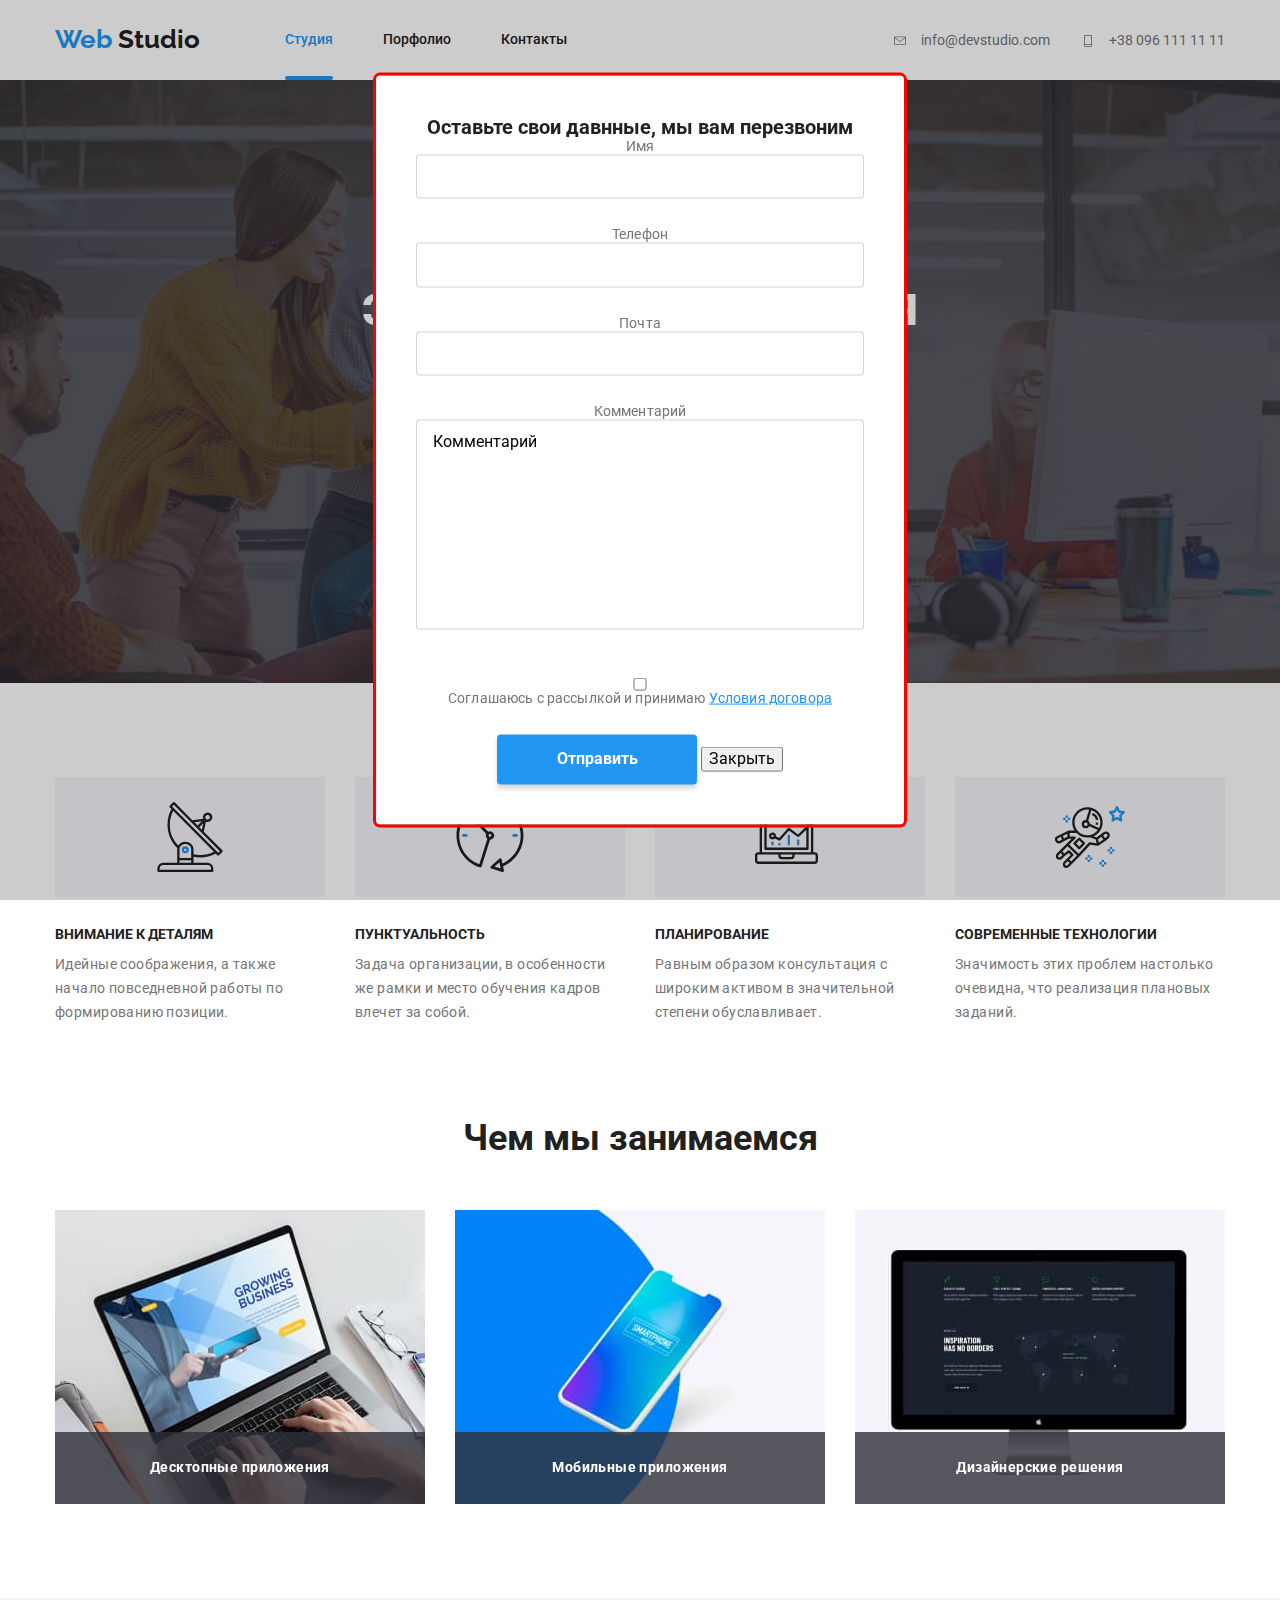
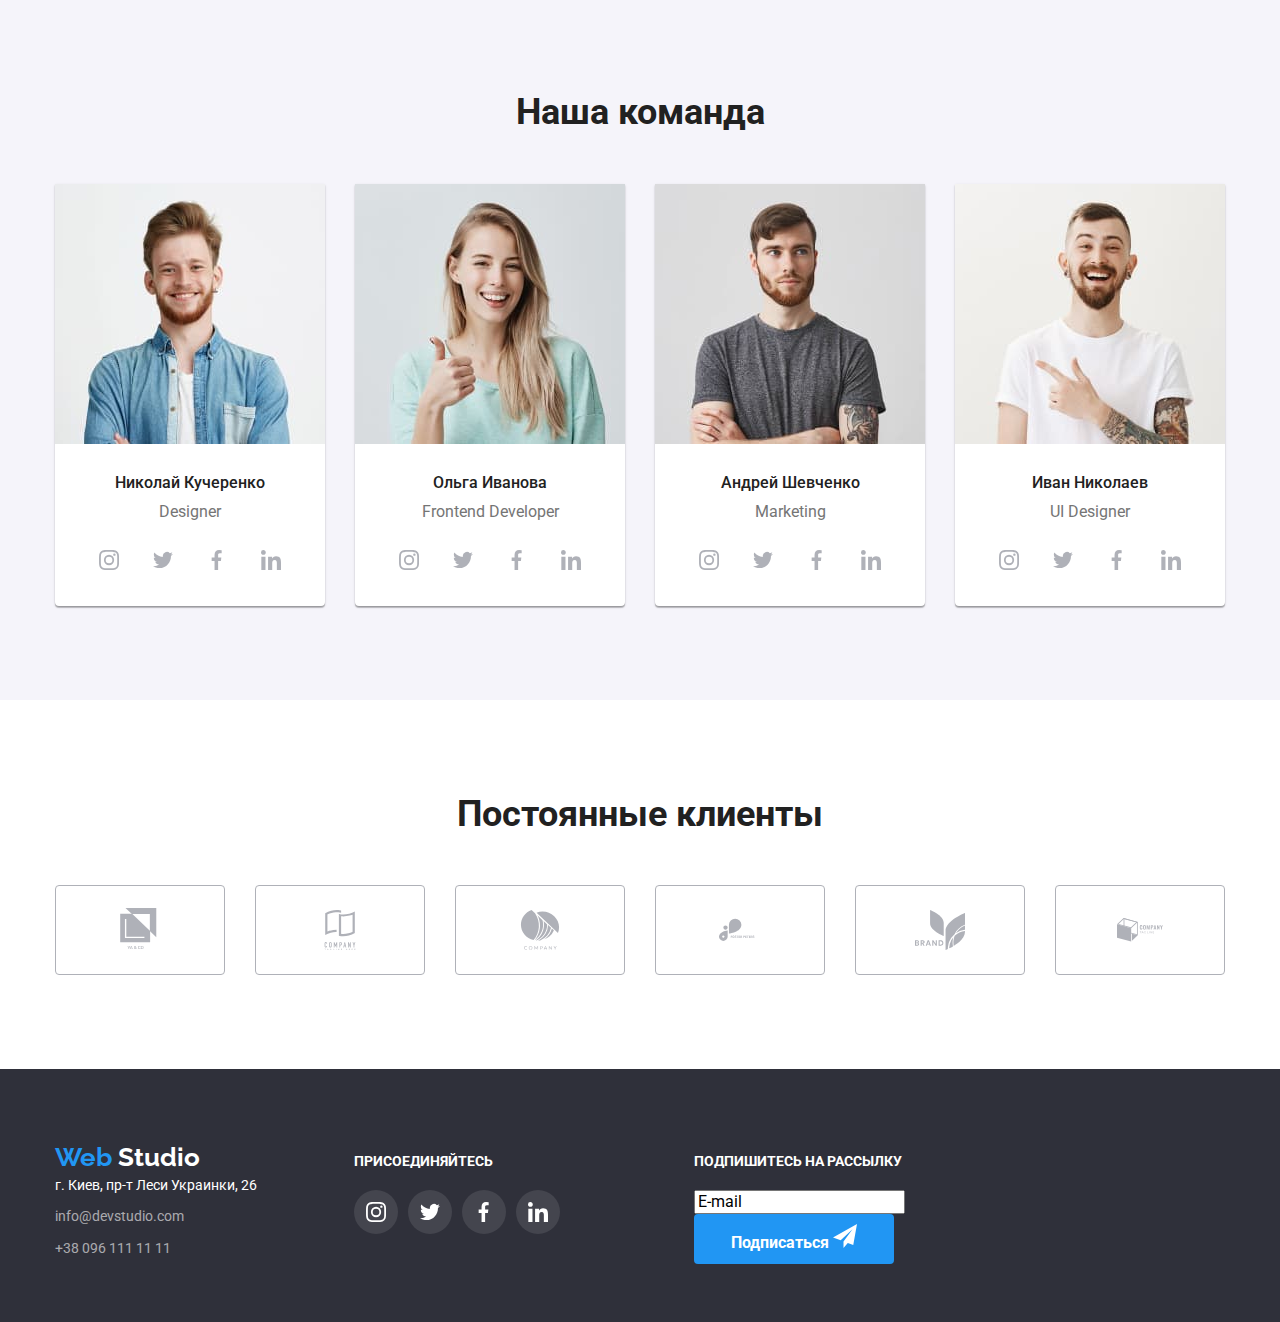
==== index.html @ 16ce2cc9 "part-1" ====
<!DOCTYPE html>
<html lang="ru">
  <head>
    <meta charset="UTF-8" />
    <meta name="viewport" content="width=device-width, initial-scale=1.0" />
    <title>Web Studio</title>
    <link href="https://fonts.googleapis.com/css2?family=Raleway:wght@700&family=Roboto:wght@400;500;700;900&display=swap" rel="stylesheet">
    <link rel="stylesheet" href="https://cdnjs.cloudflare.com/ajax/libs/modern-normalize/0.6.0/modern-normalize.min.css">
    <link rel="stylesheet" href="./css/styles.css">
  </head>
  <body>
   <header class="header-container">
    <nav class="container">
      <div class="navigator">
        <a href="/" class="logo">
          <span class="logo-web">Web</span>
          <span class="logo-studio">Studio</span>
        </a>
          <ul class="site-nav">
            <li class="item">
              <a href="" class="link current">Студия</a>
            </li>
            <li class="item">
              <a href="./portfolio.html" class="link">Порфолио</a>
            </li>
            <li class="item">
              <a href="" class="link">Контакты</a>
            </li>
          </ul>
          <ul class="site-contacts">
            <li class="item">
              <!--<img src="image/mail.svg" alt="" />-->
              <a href="mailto:info@devstudio.com" class="link">
                <svg class="site-contacts-icon" width="16px" height="12px">
                  <use href="./image/sprites_l.svg#icon-mail_l"></use>
                </svg>
                info@devstudio.com</a>
            </li>
            <li class="item">
              <!--<img src="image/tel.svg" alt="" />-->
              <a href="tel:+380961111111" class="link">
                <svg class="site-contacts-icon" width="16px" height="12px">
                  <use href="./image/sprites_l.svg#icon-tel_l"></use>
                </svg>
                +38 096 111 11 11</a>
            </li>
          </ul>
        </div>
      </nav>
    </header>
    <main>
      <section class="hero">
        <h1 class="hero-title">
          Эффективные решения <br />
          для вашего бизнеса
        </h1>
        <button class="button-hero" data-modal-open>Заказать услугу</button>
        <div class="backdrop is-hidden" data-modal>
          <div class="modal">
            <form>
              <b class="form-title">Оставьте свои давнные, мы вам перезвоним</b>
              <div class="form-field">
                  <label for="name" class="form-label">Имя</label>
                  <input class="form-input" type="text" name="user-name" id="name" />
              </div>
              <div class="form-field">
                <label for="tel">Телефон</label>
                  <input type="tel" name="tel" id="tel" />
              </div>
              <div class="form-field">
                <label for="mail">Почта</label>
                  <input type="email" name="mail" id="mail" />
              </div>
              <div class="form-field">
                <label for="comment">Комментарий</label>
                  <textarea class="comment" name="comment" id="comment" rows="10">Комментарий</textarea>
              </div>
              <div class="form-field">
                <input type="checkbox" name="agree" value="agree" id="agree" />
                  <label for="agree">Соглашаюсь с рассылкой и принимаю
                    <a href="" class="checkbox-agree">Условия договора</a>
                  </label>
              </div>
                
              
                        
            <button type="submit" class="form-button">Отправить</button>
            <button data-modal-close>Закрыть</button>
           
          </form>
          </div>
        </div>
      </section>
      <section class="advantages-section">
        <div class="container">
        <ul class="advantages-list">
          <li  class="item stacion">
            <div class="advantage-icon">
            <svg width="70px" height="70px">
              <use href="./image/sprites_l.svg#icon-station_l"></use>
            </svg>
          </div>
            <!--<img src="image/station.svg" alt="" />-->
            
            <h3 class="advantages-list-title">Внимание к деталям</h3>
            <p class="advantages-text">
              Идейные соображения, а также начало повседневной работы по
              формированию позиции.
            </p>
          
          </li>
          <li  class="item clock">
            <div class="advantage-icon">
            <svg width="70px" height="70px">
              <use href="./image/sprites_l.svg#icon-clock_l"></use>
            </svg>
          </div>
            <!--<img src="image/clock.svg" alt="" />-->
            <h3 class="advantages-list-title">Пунктуальность</h3>
            <p class="advantages-text">
              Задача организации, в особенности же рамки и место обучения кадров
              влечет за собой.
            </p>
          </li>
          <li  class="item computer">
            <div class="advantage-icon">
            <svg width="70px" height="70px">
              <use href="./image/sprites_l.svg#icon-computer_l"></use>
            </svg>
          </div>
            <!--<img src="image/computer.svg" alt="" />-->
            <h3 class="advantages-list-title">Планирование</h3>
            <p class="advantages-text">
              Равным образом консультация с широким активом в значительной
              степени обуславливает.
            </p>
          </li>
          <li  class="item rocketman">
            <div class="advantage-icon">
            <svg width="70px" height="70px">
              <use href="./image/sprites_l.svg#icon-rocketman_l"></use>
            </svg>
          </div>
            <!--<img src="image/rocketman.svg" alt="" />-->
            <h3 class="advantages-list-title">Современные технологии</h3>
            <p class="advantages-text">
              Значимость этих проблем настолько очевидна, что реализация
              плановых заданий.
            </p>
          </li>
        </ul>
      </div>
      </section>
      <section class="section">
        <div class= "container">
        <h2 class="section-title">Чем мы занимаемся</h2>
        <ul class="list">
          <li class="item">
            <div class="profily-card">
              <img src="image/1_l.jpg" alt="" />
              <div class="profili-text">
                <h3 class="list-profilу">Десктопные приложения</h3>
              </div>
            </div>
          </li>
          <li class="item">
            <div class="profily-card">
              <img src="image/2_l.jpg" alt="" />
              <div class="profili-text">
                <h3 class="list-profilу">Мобильные приложения</h3>
              </div>
            </div>
          </li>
          <li class="item">
            <div class="profily-card">
              <img src="image/3_l.jpg" alt="" />
              <div class="profili-text">
                <h3 class="list-profilу">Дизайнерские решения</h3>
              </div>
            </div>
          </li>
        </ul>
      </div> 
      </section>
      <section class="section-comand">
        <div class="container">
          <h2 class="section-title">Наша команда</h2>
          <ul class="list">
            <li class="item">
              <img src="image/team1_l.jpg" alt="" />
              <h3 class="list-comand">Николай Кучеренко</h3>
              <span class="comand-prof">Designer</span>
              <div class="icon">
                <ul class="network">
                  <li>
                    <a href="" class="link" aria-label="Инстаграмм">
                     <svg class="link-icon" width="20px" height="20px">
                       <use href="./image/sprites_l.svg#icon-inst_l"></use>
                    </svg>
                  </a>
                    <!--<a href=""><img src="image/inst.svg" alt="" /></a>-->
                  </li>
                  <li>
                    <a href="" class="link" aria-label="Твиттер">
                      <svg class="link-icon" width="20px" height="20px">
                        <use href="./image/sprites_l.svg#icon-twit_l"></use>
                      </svg>
                       <!--<img src="image/twit.svg" alt="" />-->
                    </a>
                  </li>
                  <li>
                    <a href="" class="link" aria-label="Фейсбук">
                      <svg class="link-icon" width="20px" height="20px">
                        <use href="./image/sprites_l.svg#icon-face_l"></use>
                      </svg>
                      <!--<img src="image/face.svg" alt="" /></a>-->
                    </a>
                  </li>
                  <li>
                    <a href="" class="link" aria-label="Линкедин">
                      <svg class="link-icon" width="20px" height="20px">
                        <use href="./image/sprites_l.svg#icon-link_l"></use>
                      </svg>
                      <!--<img src="image/link.svg" alt="" /></a>-->
                    </a>
                  </li>
                </ul>
              </div>
            </li>
            <li class="item">
              <img src="image/team2_l.jpg" alt="" />
              <h3 class="list-comand">Ольга Иванова</h3>
              <span class="comand-prof">Frontend Developer</span>
              <div class="icon">
                <ul class="network">
                  <li>
                    <a href="" class="link" aria-label="Инстаграмм">
                     <svg class="link-icon" width="20px" height="20px">
                       <use href="./image/sprites_l.svg#icon-inst_l"></use>
                    </svg>
                  </a>
                    <!--<a href=""><img src="image/inst.svg" alt="" /></a>-->
                  </li>
                  <li>
                    <a href="" class="link" aria-label="Твиттер">
                      <svg class="link-icon" width="20px" height="20px">
                        <use href="./image/sprites_l.svg#icon-twit_l"></use>
                      </svg>
                       <!--<img src="image/twit.svg" alt="" />-->
                    </a>
                  </li>
                  <li>
                    <a href="" class="link" aria-label="Фейсбук">
                      <svg class="link-icon" width="20px" height="20px">
                        <use href="./image/sprites_l.svg#icon-face_l"></use>
                      </svg>
                      <!--<img src="image/face.svg" alt="" /></a>-->
                    </a>
                  </li>
                  <li>
                    <a href="" class="link" aria-label="Линкедин">
                      <svg class="link-icon" width="20px" height="20px">
                        <use href="./image/sprites_l.svg#icon-link_l"></use>
                      </svg>
                      <!--<img src="image/link.svg" alt="" /></a>-->
                    </a>
                  </li>
                </ul>
              </div>
            </li>
            <li class="item">
              <img src="image/team3_l.jpg" alt="" />
              <h3 class="list-comand">Андрей Шевченко</h3>
              <span class="comand-prof">Marketing</span>
              <div class="icon">
                <ul class="network">
                  <li>
                    <a href="" class="link" aria-label="Инстаграмм">
                     <svg class="link-icon" width="20px" height="20px">
                       <use href="./image/sprites_l.svg#icon-inst_l"></use>
                    </svg>
                  </a>
                    <!--<a href=""><img src="image/inst.svg" alt="" /></a>-->
                  </li>
                  <li>
                    <a href="" class="link" aria-label="Твиттер">
                      <svg class="link-icon" width="20px" height="20px">
                        <use href="./image/sprites_l.svg#icon-twit_l"></use>
                      </svg>
                       <!--<img src="image/twit.svg" alt="" />-->
                    </a>
                  </li>
                  <li>
                    <a href="" class="link" aria-label="Фейсбук">
                      <svg class="link-icon" width="20px" height="20px">
                        <use href="./image/sprites_l.svg#icon-face_l"></use>
                      </svg>
                      <!--<img src="image/face.svg" alt="" /></a>-->
                    </a>
                  </li>
                  <li>
                    <a href="" class="link" aria-label="Линкедин">
                      <svg class="link-icon" width="20px" height="20px">
                        <use href="./image/sprites_l.svg#icon-link_l"></use>
                      </svg>
                      <!--<img src="image/link.svg" alt="" /></a>-->
                    </a>
                  </li>
                </ul>
              </div>
            </li>
            <li class="item">
              <img src="image/team4_l.jpg" alt="" />
              <h3 class="list-comand">Иван Николаев</h3>
              <span class="comand-prof">UI Designer</span>
              <div class="icon">
                <ul class="network">
                   <li>
                    <a href="" class="link" aria-label="Инстаграмм">
                     <svg class="link-icon" width="20px" height="20px">
                       <use href="./image/sprites_l.svg#icon-inst_l"></use>
                    </svg>
                  </a>
                    <!--<a href=""><img src="image/inst.svg" alt="" /></a>-->
                  </li>
                  <li>
                    <a href="" class="link" aria-label="Твиттер">
                      <svg class="link-icon" width="20px" height="20px">
                        <use href="./image/sprites_l.svg#icon-twit_l"></use>
                      </svg>
                       <!--<img src="image/twit.svg" alt="" />-->
                    </a>
                  </li>
                  <li>
                    <a href="" class="link" aria-label="Фейсбук">
                      <svg class="link-icon" width="20px" height="20px">
                        <use href="./image/sprites_l.svg#icon-face_l"></use>
                      </svg>
                      <!--<img src="image/face.svg" alt="" /></a>-->
                    </a>
                  </li>
                  <li>
                    <a href="" class="link" aria-label="Линкедин">
                      <svg class="link-icon" width="20px" height="20px">
                        <use href="./image/sprites_l.svg#icon-link_l"></use>
                      </svg>
                      <!--<img src="image/link.svg" alt="" /></a>-->
                    </a>
                  </li>
                </ul>
              </div>
            </li>
          </ul>
        </div>
      </section>
      <section class="section">
        <div class= "container-client">
        <h2 class="section-title">Постоянные клиенты</h2>
        <div class="client">
          <ul class="list">
            <li class="item">
              <a href="" class="client-icon">
                <svg width="44px" height="50px">
                  <use href="./image/sprites_l.svg#icon-client1_l"></use>
                </svg>
                <!--<img src="image/client1.svg" alt="" />-->
              </a>
            </li>
            <li class="item">
              <a href="" class="client-icon">
                <svg width="40px" height="52px">
                <use href="./image/sprites_l.svg#icon-client2_l"></use>
                <!--<img src="image/client2.svg" alt="" />-->
                </svg>
              </a>
            </li>
            <li class="item">
              <a href="" class="client-icon">
                <svg width="40px" height="42px">
                <use href="./image/sprites_l.svg#icon-client3_l"></use>
                <!--<img src="image/client3.svg" alt="" />-->
                </svg>
              </a>
            </li>
            <li class="item">
              <a href="" class="client-icon">
                <svg width="80px" height="42px">
                <use href="./image/sprites_l.svg#icon-client4_l"></use>
                <!--<img src="image/client4.svg" alt="" />-->
                </svg>
              </a>
            </li>
            <li class="item">
              <a href="" class="client-icon">
                <svg width="60px" height="50px">
                <use href="./image/sprites_l.svg#icon-client5_l"></use>
                <!--<img src="image/client4.svg" alt="" />-->
                </svg>
              </a>
            </li>
            <li class="item">
              <a href="" class="client-icon">
                <svg width="88px" height="46px">
                <use href="./image/sprites_l.svg#icon-client6_l"></use>
                <!--<img src="image/client4.svg" alt="" />-->
                </svg>
              </a>
            </li>
          </ul>
        </div>
        </div>
      </section>
    </main>
     <footer class="page-footer">
       <div class="container">
         <div class="logo-contacts">
          <a href="/" class="logo-foot">
          <span class="logo-web-foot">Web</span>
          <span class="logo-studio-foot">Studio</span>
          </a>
            <address>
             <ul>
               <li class="address">
                 <span class="footer-address">г. Киев, пр-т Леси Украинки, 26</span>
               </li>
               <li class="address">
                 <a href="mailto:info@devstudio.com" class="footer-link">info@devstudio.com</a>
               </li>
               <li class="address">
                 <a href="tel:+380961111111" class="footer-link">+38 096 111 11 11</a>
               </li>
             </ul>
            </address>
          </div>
          <div class="icon-footer">
            <b class="footer-title">присоединяйтесь</b>
            <ul class="icon-footer-list">
              <li class="item">       
                <a href="" class="footer-link-n" aria-label="Инстаграмм">
                  <svg class="footer-link-icon" width="20px" height="20px">
                    <use href="./image/sprites_l.svg#icon-inst_l"></use>
                 </svg>
               </a>
                  <!--<img src="image/inst.svg" alt="" /></a>-->
              </li>
              <li class="item">
                <a href="" class="footer-link-n" aria-label="Твиттер">
                    <svg class="footer-link-icon" width="20px" height="20px">
                      <use href="./image/sprites_l.svg#icon-twit_l"></use>
                    </svg>
                     <!--<img src="image/twit.svg" alt="" />-->
                  </a>
              </li>
              <li class="item">
                <a href="" class="footer-link-n" aria-label="Фейсбук">
                  <svg class="footer-link-icon" width="20px" height="20px">
                    <use href="./image/sprites_l.svg#icon-face_l"></use>
                  </svg>
                  <!--<img src="image/face.svg" alt="" /></a>-->
                </a>
              </li>
              <li class="item">
                <a href="" class="footer-link-n" aria-label="Линкедин">
                  <svg class="footer-link-icon" width="20px" height="20px">
                    <use href="./image/sprites_l.svg#icon-link_l"></use>
                  </svg>
                  <!--<img src="image/link.svg" alt="" /></a>-->
                </a>
              </li>
            </ul> 
           </div>
          <div>
           <!--<span class="footer-title">Подпишитесь на рассылку</span>-->
           <form action="/">
            <div>
            <label for="mailing" class="footer-title">Подпишитесь на рассылку</label>
              <input class="footer-input" type="text" name="mailing"  id="mailing" value="E-mail" />
            </div>
              <button class="button-footer">
                Подписаться
                <svg width="24px" height="24px">
                  <use href="./image/sprites_l.svg#icon-telegram_l"></use>
                </svg>
              <!--<img src="image/telegram.svg" alt="" />-->
              </button>
           </form>
          </div>
         </div>
      </footer>
      <script>
        (() => {
  const refs = {
    openModalBtn: document.querySelector('[data-modal-open]'),
    closeModalBtn: document.querySelector('[data-modal-close]'),
    modal: document.querySelector('[data-modal]'),
  };

  refs.openModalBtn.addEventListener('click', toggleModal);
  refs.closeModalBtn.addEventListener('click', toggleModal);

  function toggleModal() {
    refs.modal.classList.toggle('is-hidden');
  }
})();
      </script>
    </body>
</html>
---- css/styles.css ----
:root {
  --primary-text-color:  #757575;
  --title-text-color: #212121;
  --accent-color: #2196F3;
  --secondary-background-color: #F5F4FA;
  --transition-timing-function: 250ms cubic-bezier(0.4, 0, 0.2, 1);
  }
body {
  background-color: #FFFFFF;
  color: var(--primary-text-color);
  font-family: Roboto, sans-serif;
 }
  /*cтиль логотипа*/
.logo {
  font-weight: 700;
  font-size: 26px;
  line-height: 1.2;
  font-family: Raleway, sans-serif;
  text-decoration: none;
  }
.logo-web{
  color: #2196F3;
 }
.logo-studio {
  color: #212121;
 }
/*сброс списка*/
ul {
 padding: 0px;
 margin: 0px;
 list-style: none;
}
  /*стиль навигации и навигации*/
  .header-container {
  }
  /*.header .container {
  display: flex;
  height: 80px;
  align-items: center;
   }*/

.container {
  width: 1200px;
  padding-left: 15px;
  padding-right: 15px;
  margin-left:  auto;
  margin-right: auto;
 }
.navigator {
    display: flex;
    align-items: center;
 }
.site-nav {
  display: flex;
  margin-left: 85px;
 }
.site-nav .item + .item {
  margin-left: 50px;
 }
.site-nav .link {
  display: block;
  padding-top: 32px;
  padding-bottom: 32px;

  color: var(--title-text-color);
  font-weight: 500;
  font-size: 14px;
  line-height: 1.14;
  text-decoration: none;
}
.site-nav .link:hover,
.site-nav .link:focus{
  color: var(--accent-color);
  outline: none;
  transition: var(--transition-timing-function);
  
}
.site-nav .link.current {
  color: var(--accent-color);
  
}
.site-nav .link{
  position: relative;
  
}
.site-nav .link.current::after {
position: absolute;
bottom: 0;
content: '';
display: block;
height: 4px;
width: 100%;
border-radius: 2px;
background-color: var(--accent-color);

}
.site-contacts {
  display: flex;
  margin-left: auto;
}  
.site-contacts .item + .item {
  margin-left: 30px;
}
.site-contacts .link {
  color: var(--primary-text-color)
  font-weight: 500;
  font-size: 14px;
  line-height: 1.14;
  text-decoration: none;
 
}
.site-contacts .link:hover,
.site-contacts .link:focus{
  color: var(--accent-color);
  outline: none;
  transition: var(--transition-timing-function);
  ;
  
}
.site-contacts-icon{
  margin-right: 10px;
  fill: currentColor;
  vertical-align: middle;
  
}
.site-contacts-icon:hover{
  fill: var(--accent-color);
  transition: var(--transition-timing-function);
  
}
/*секция hero*/
.hero {
  background-image: linear-gradient(
    to right,
    rgba(47, 48, 58, 0.8),
    rgba(47, 48, 58, 0.8)),
     url(../image/Header_img_l.jpg);
  /*height: 600px;*/
  max-width: 1600px;
  margin-right: auto;
  margin-left: auto;
  /*outline: 1px solid red;*/
  background-position: center;
  background-size: cover;
  background-repeat: no-repeat;
  background-color: rgba(47, 48, 58, 0.8);
  
  text-align: center;
  padding-top: 200px;
  padding-bottom: 200px;
  
  
}
.hero .hero-title {
  margin-top: 0px;
  margin-bottom: 30px;
  /*background-color: var(--secondary-background-color);*/
  color: #FFFFFF;
  font-weight: 900;
  font-size: 44px;
  line-height: 1.4;
  text-transform: uppercase;
 }
/*заголовки в секциях*/
.section {
  padding-top: 94px;
  padding-bottom: 94px;
}
.advantages-section {
  padding-top: 94px;
  padding-bottom: 0;
  }
.section-title {
  margin-top: 0;
  margin-bottom: 50px;
  color: var(--title-text-color);
  font-weight: 700;
  font-size: 36px;
  line-height: 1.16;
  text-align: center;
  /*letter-spacing: 1.2em;*/
}
/*секция преимудеств*/
.advantages-list {
  display: flex;
  }
.advantages-list .item/*::before*/{
  /*display: block;
  content: '';
  height: 120px;
  background-size: 70px;
  background-repeat: no-repeat;
  background-position: center;
  background-color: var(--secondary-background-color);*/
      
  }
 .advantage-icon{
   padding: 25px 100px;
   background-color: var(--secondary-background-color);
   height: 120px;
 } 
/*.stacion::before{
  background-image: url(../image/station_l.svg);
}  
.clock::before{
  background-image: url(../image/clock_l.svg);
}
.computer::before{
  background-image: url(../image/computer_l.svg);
}
.rocketman::before{
  background-image: url(../image/rocketman_l.svg);
}*/
.advantages-list .item {
  width: calc((100% - 30px*3)/4);
}  
.advantages-list .item + .item {
  margin-left: 30px;
  }
.advantages-list-title {
  margin-top: 30px;
  margin-bottom: 10px;
  color: var(--title-text-color);
  font-weight: 700;
  font-size: 14px;
  line-height: 1.14;
  text-transform: uppercase;
}
.advantages-text {
  margin-top: 0px;
  margin-bottom: 0px;
  font-weight: normal;
  font-size: 14px;
  line-height: 1.7;
  letter-spacing: 0.03em
}

/*секция профиля*/
img {
  display: block;
  max-width: 100%;
  height: auto;
}
.list {
  display: flex;
}
.list .item + .item {
  margin-left: 30px;
}
.list .item {
  width: calc((100% - 30px*2)/3);
}
.list-profilу {
  margin-top: 0px;
  margin-bottom: 0px;
  padding: 28px 90px;
  color: #FFFFFF;
  background-color: rgba(47, 48, 58, 0.8);
  font-weight: 700;
  font-size: 14px;
  line-height: 1.14;
  text-align: center;
  letter-spacing: 0.03em;
}
.profily-card{
  position: relative;
}
.profili-text{
  position: absolute;
  width: 100%;
  bottom: 0;
  
}
/*секция команды*/
.section-comand {
  background-color: var(--secondary-background-color);
  text-align: center;
  padding-top: 94px;
  padding-bottom: 94px;
}
.list-comand {
  margin-top: 30px;
  margin-bottom: 10px;
  color: var(--title-text-color);
  font-weight: 500;
  font-size: 16px;
  line-height: 1.18;
  /*letter-spacing: 1.2em;*/
}
.comand-prof {
  margin-top: 0;
  margin-bottom: 16px;
  font-size: 16px;
  line-height: 1.18;
}
.section-comand .list .item {
  width: calc((100% - 30px*3)/4);
  padding-bottom: 24px;
  background: #FFFFFF;
  box-shadow: 0px 2px 1px rgba(0, 0, 0, 0.2), 0px 1px 1px rgba(0, 0, 0, 0.14), 0px 1px 3px rgba(0, 0, 0, 0.12);
  border-radius: 0px 0px 4px 4px;
}
.icon {
  margin-top: 16px;
  }
.network .link {
  display: flex;
  justify-content: center;
  align-items: center;
  width: 44px;
  height: 44px;
  border-radius: 50%;
  
  
  /*color: var(--secondary-background-color);*/
 }
.network .link:hover,
.network .link:focus,
.footer-link-n:hover,
.footer-link-n:focus{
  width: 44px;
  height: 44px;
  border-radius: 50%;
  background-color: var(--accent-color);
  outline: none;
  transition: var(--transition-timing-function);
}
.network .link:hover svg,
.network .link:focus svg{
  fill: #FFFFFF;
  transition: var(--transition-timing-function);
}
.link-icon {
  fill: #AFB1B8;
}
.footer-link-icon{
  fill: #FFFFFF;
}
.footer-link-n{
  display: flex;
  justify-content: center;
  align-items: center;
  width: 44px;
  height: 44px;
  border-radius: 50%;
  background-color: rgba(255, 255, 255, 0.1);
  
}  

.network {
  display: flex;
  padding: 0 32px;
  justify-content: space-between;
  }
.client {
  display: flex;
  justify-content: center;
  }

.client-icon{
  display: flex;
  justify-content: center;
  align-items: center;
  width: calc((100% - 30px*5)/6);
  min-width: 170px;
  height: 90px;
  border: 1px solid #AFB1B8;
  border-radius: 4px;
  fill: #AFB1B8;
 
  }
.client-icon:hover{
  border: 1px solid var(--accent-color);
  border-radius: 4px;
  fill: var(--accent-color);
  transition: var(--transition-timing-function);
  
}  
/*кнопка*/
.button-hero,
.button-footer,
.form-button {
  border-radius: 4px ;
  padding: 10px 32px;
  width: 200px;
  height: 50px;
  color: #FFFFFF;
  background-color: var(--accent-color);
  font-family: inherit;
  font-weight: bold;
  font-size: 16px;
  line-height: 1.8;
  display: inline-block;
  align-items: center;
  /*letter-spacing: 1.9em;*/
  text-decoration: none;
  border: transparent;
}
.button-footer {
  padding: 10px 29px;
  text-align: center;
}
  
/*footer*/
.page-footer {
  
  background-color:  #2F303A;
}
.page-footer > .container {
  display: flex;  
  height: 253px;
  align-items: baseline;
  padding-top: 45px;
  
  /*justify-content: space-between;*/
}

/*footer logo*/
.logo-contacts {
  width: 230px;
  margin-right: 69px;
}
.logo-foot {
  font-weight: 700;
  font-size: 26px;
  line-height: 1.2;
  font-family: Raleway, sans-serif;
  text-decoration: none;
  }
.logo-web-foot {
  color: #2196F3;
}
.logo-studio-foot {
  color:#FFFFFF;
}
/*.address {
margin-bottom: 8px;
}*/
.address:not(:last-child){
  margin-bottom: 8px;
}
.footer-address {
  color: #FFFFFF;
  font-style: normal;
  font-size: 14px;
  line-height: 1.7;
 
}
.footer-link {
  color: rgba(255, 255, 255, 0.6);
  font-style: normal;
  font-weight: normal;
  font-size: 14px;
  line-height: 1.7;
  text-decoration: none;
}
.icon-footer {
  width: 206px;
  margin-right: 94px;
}
.icon-footer-list {
  display: flex;
  justify-content: space-between;

}
.icon-footer-list .item {
  margin-right: 10px;
  text-align: center;
}
.footer-title {
  display: block;
  margin-bottom: 20px;

  color: #FFFFFF;
  font-weight: 700;
  font-size: 14px;
  line-height: 1.1;
  text-transform: uppercase;
  }
 
/*.copy {
  display: block;
  color: rgba(255, 255, 255, 0.4);
  font-weight: normal;
  font-size: 12px;
  line-height: 2;
  text-align: center;
  text-decoration: none;
  margin-top: 0px;
  margin-bottom: 0px;
  padding-top: 18px;
  padding-bottom: 21px; 
}*/

/* portfolio*/
.portfolio-button {
  display: flex;
  justify-content: center;
  align-items: flex-start;
  margin-bottom: 50px;
  }
.button-portfolio  {
  border-radius: 4px;
  padding: 6px 22px;
  width: auto;
  height: 38px;
  background-color: var(--secondary-background-color);
  font-family: inherit;
  font-style: normal;
  font-weight: 500;
  font-size: 16px;
  line-height: 1.6;
  text-align: center;
  align-items: center;
  border: transparent;
  outline: none;
  }
  
.button-portfolio:hover {
  color: var(--secondary-background-color);
  background-color: var(--accent-color);
  box-shadow:  0px 2px 2px rgba(0, 0, 0, 0.12),
  0px 1px 2px rgba(0, 0, 0, 0.08),
  0px 3px 1px rgba(0, 0, 0, 0.1);
  transition: var(--transition-timing-function);
}
  
.portfolio-button .item:not(:first-child){
  margin-left: 8px;
}
.portfolio-container {
  display: flex;
  flex-wrap: wrap;
  }
.portfolio-list-item {
   width: calc((100% - 60px)/3);
   margin-right: 30px;
   margin-bottom: 30px;
   /*border: 1px solid #EEEEEE;*/
 }
.portfolio-list-item:hover{
  box-shadow:  1px 4px 6px rgba(0, 0, 0, 0.16),
   0px 4px 4px rgba(0, 0, 0, 0.06),
   0px 1px 1px rgba(0, 0, 0, 0.12);
   transition: var(--transition-timing-function);
 }
.portfolio-list-item:nth-child(3n) {
  margin-right: 0px;
 }
.portfolio-list-item:nth-last-child(-n+3) {
   margin-bottom: 0px;
 }
.card-content {
  background: #FFFFFF;
  border-right: 1px solid #EEEEEE;
  border-left:  1px solid #EEEEEE;
  border-bottom: 1px solid #EEEEEE;
  padding-left: 24px;
  padding-top: 20px;
  padding-bottom: 20px;
  padding-right: 24px;
  
 }
.portfolio-list-image {
   display: block;
 }
.portfolio-list-title {
  margin-top: 0;
  margin-bottom: 4px;
  color: var(--title-text-color);
  font-weight: 700;
  font-size: 18px;
  line-height: 2;
}
.portfolio-list-content {
  padding: 63px 24px;
  margin: 0;
  font-size: 18px;
  line-height: 1.5;
  letter-spacing: 0.03em;
  color: #FFFFFF;
  background-color: rgba(33, 150, 243, 0.9);
}
.portfolio-project{
  position: relative;
  overflow: hidden;
} 
.portfolio-project:hover .portfolio-action,
.portfolio-project:focus .portfolio-action{
  opacity: 1;
  /*transition: var(--transition-timing-function);
  ransition: 1000ms var(--transition-timing-function);
  transition-delay: 5s;*/
  transform: translateY(0%) ;

}
.portfolio-action{
  position: absolute;
  top: 0;
  left: 0;
  height: 100%;
  overflow: hidden;
  /*opacity: 0;*/
  display: flex;
  transition: var(--transition-timing-function);
  
  /*transition-duration: 250ms;
  transition-timing-function: cubic-bezier(0.4, 0, 0.2, 1);*/
   
  transform: translateY(100%)
}

.portfolio-list-text {
  font-size: 16px;
  line-height: 1.8;
  margin: 0;
  color: var(--primary-text-color);
}
.portfolio {
  text-decoration: none;
  }
.backdrop {
  position: fixed;
  top: 0;
  left: 0;
  width: 100%;
  height: 100%;
  background: rgba(0, 0, 0, 0.2);;
}
/*.backdrop.is-hidden {
  opacity: 0.5;
  pointer-events: none;
}*/
.modal {
  position: absolute;
  top: 50%;
  left: 50%;
  transform: translate(-50%, -50%);

  min-width: 528px;
  min-height: 582px;

  background: #FFFFFF;
  box-shadow: 0px 2px 1px rgba(0, 0, 0, 0.2), 0px 1px 1px rgba(0, 0, 0, 0.14), 0px 1px 3px rgba(0, 0, 0, 0.12);
  border-radius: 4px;
  outline: 3px solid red;
  
}
form {
  
  width: 528px;
  margin-left: auto;
  margin-right: auto;
  padding: 40px;
  
}
.form-title {
  margin-bottom: 30px;
  font-style: normal;
  font-weight: 700;
  font-size: 20px;
  line-height: 1.15;
  text-align: center;
  color: var(--title-text-color);
}
.form-field {
  display: flex;
  flex-direction: column;
  margin-bottom: 28px;
  
}
.form-field input{
  margin: 0;
  padding-top: 12px;
  padding-bottom: 12px;
  border: 1px solid rgba(33, 33, 33, 0.2);
  box-sizing: border-box;
  border-radius: 4px;
  }
  
.form-field label {
  font-style: normal;
  font-weight: normal;
  font-size: 14px;
  line-height: 1.14;
  letter-spacing: 0.01em;
  
  color: var(--primary-text-color);
}
.comment {
  padding: 12px 16px;
  margin-bottom: 20px;
  border: 1px solid rgba(33, 33, 33, 0.2);
  box-sizing: border-box;
  border-radius: 4px;
}
.checkbox-agree {
  color: var(--accent-color);
  }
.form-button {
box-shadow: 0px 4px 4px rgba(0, 0, 0, 0.15);
  }
.topic-optons{

}
.topic-optons input[type='checked'] {

}
textarea {
  resize: none;
}
/*остновной цвет текста
color: #757575;*/

/*цвет заголовков color: #212121;*/
/* цвет страницы Background #E5E5E5*/
/* вторичный цвет фона #F5F4FA*/
/* цвет футер текста  #FFFFFF +  rgba(255, 255, 255, 0.6); = почта + тел + подпись нижней строки*/
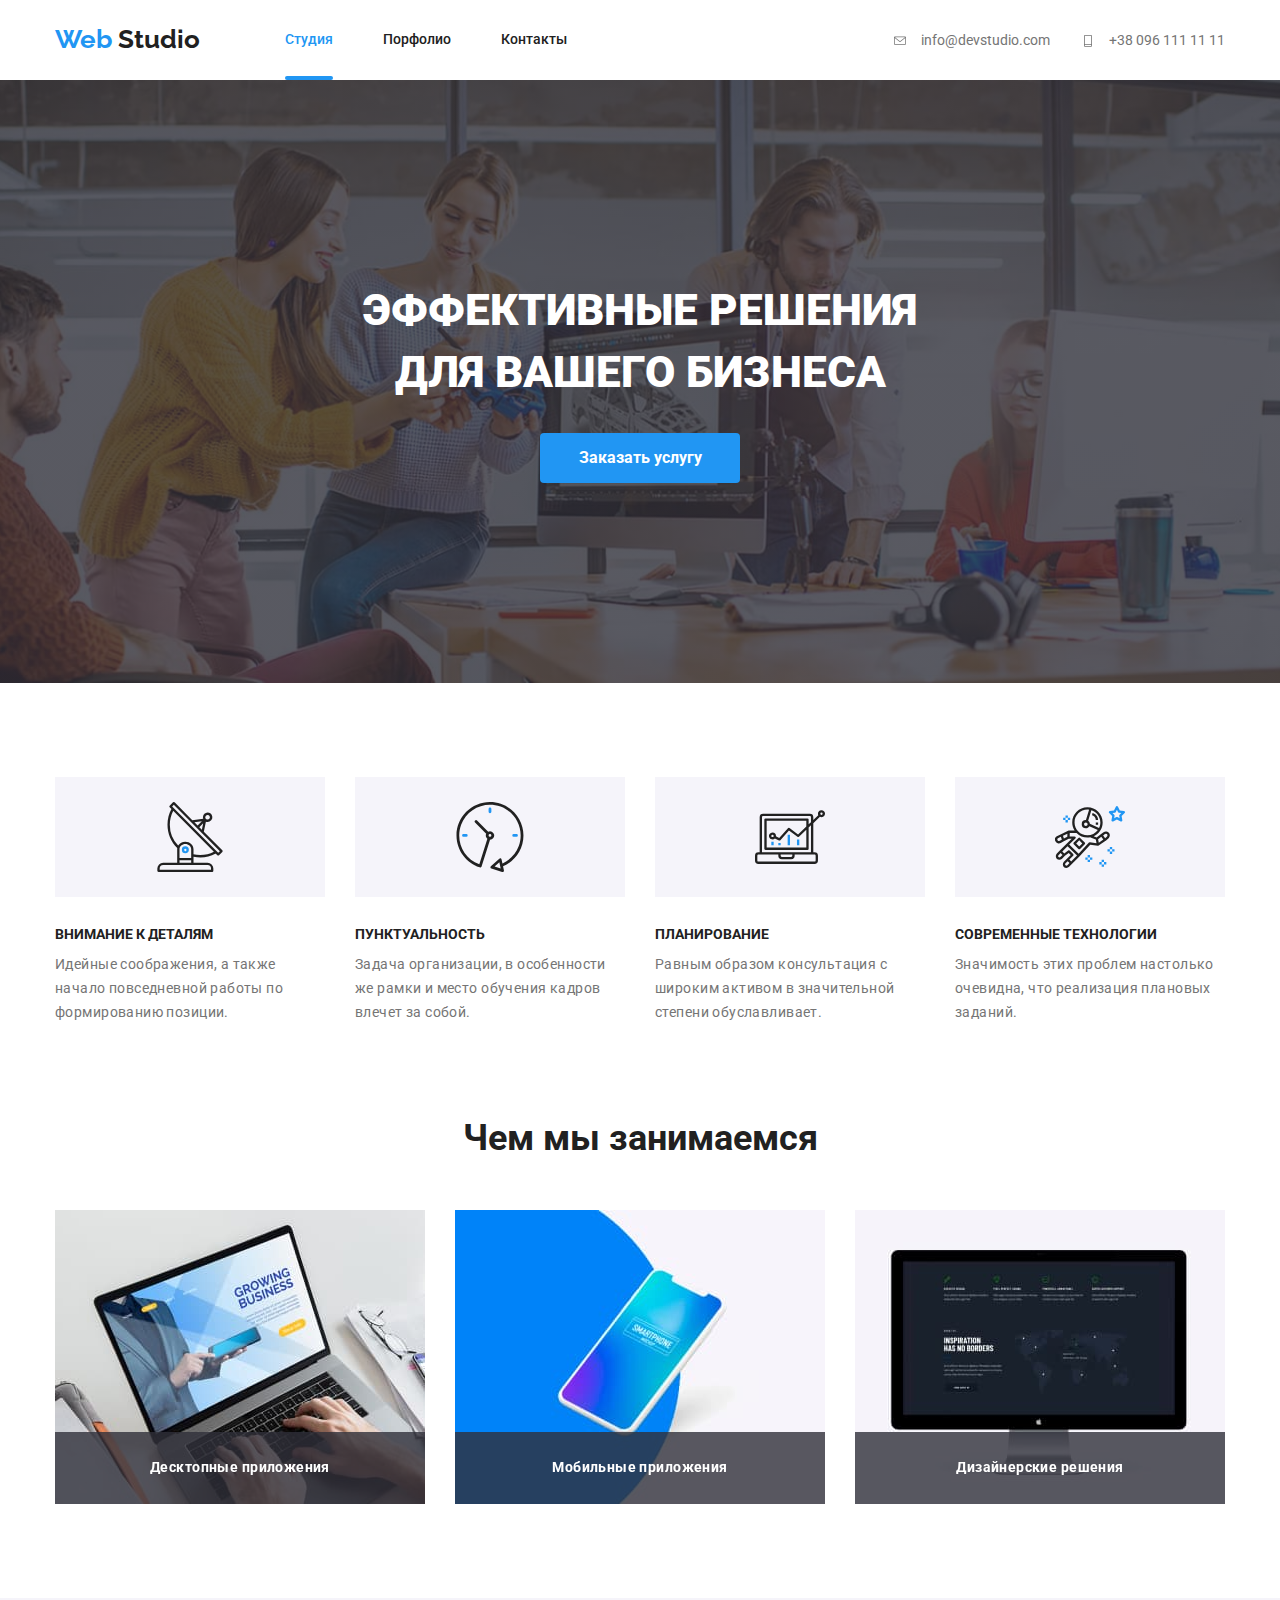
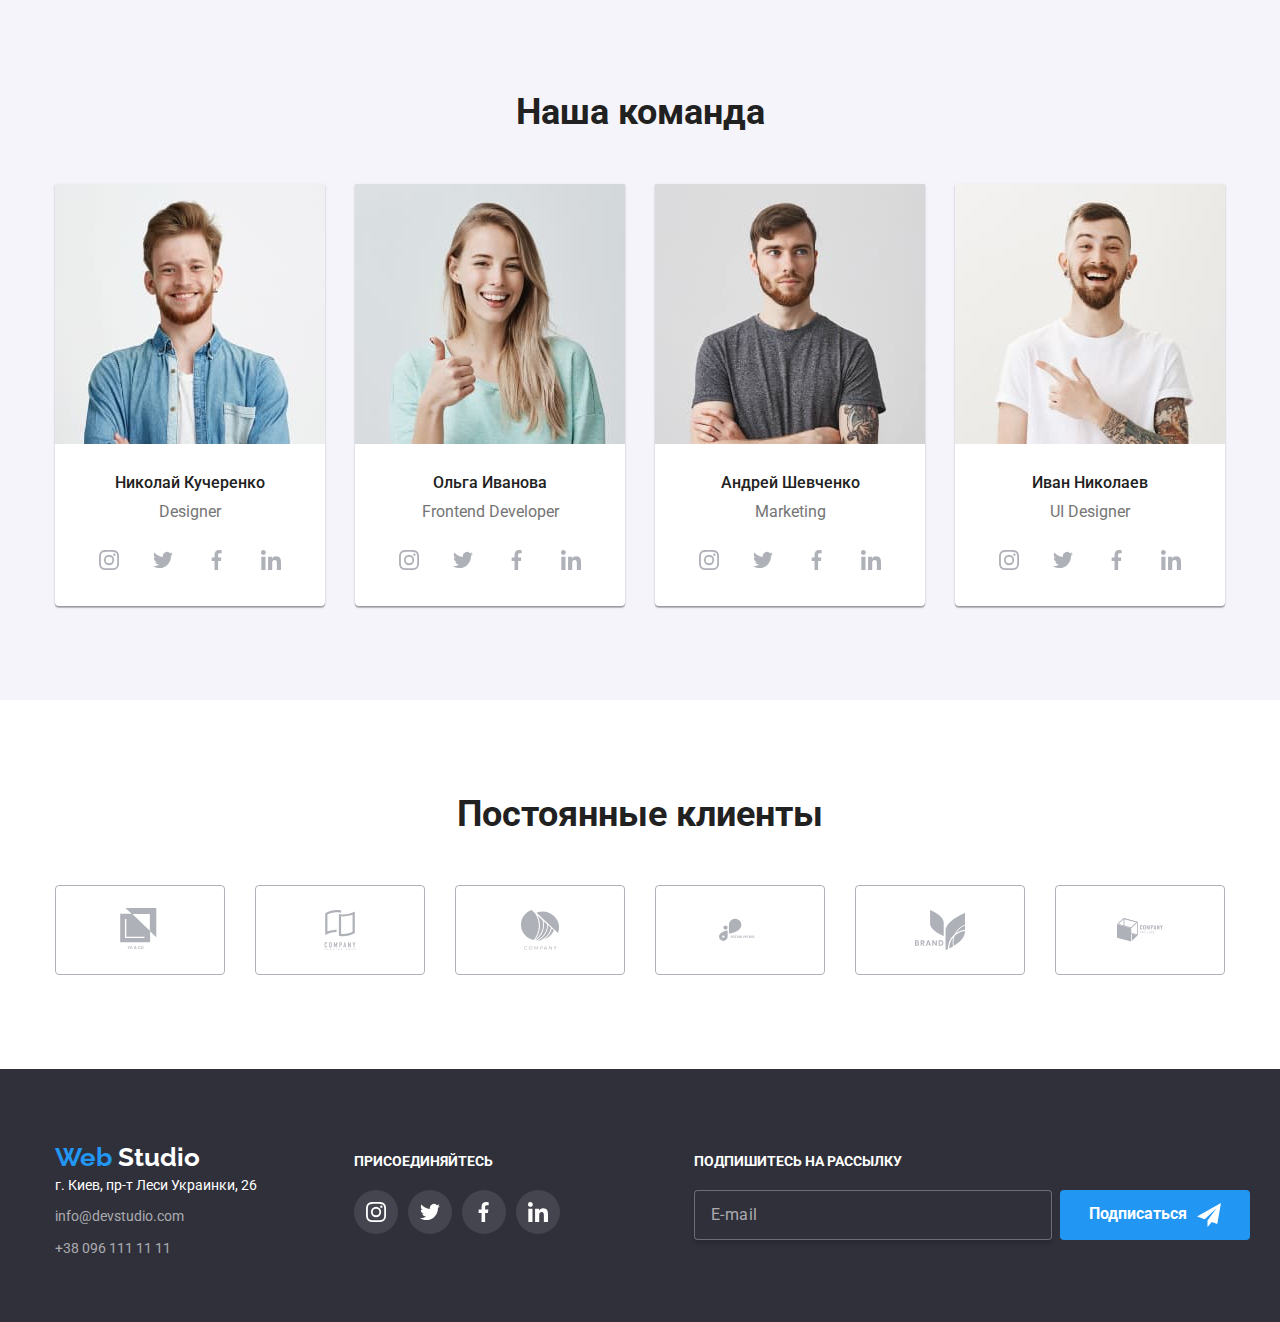
==== commit 68b1ec70: "form+footer" ====
--- a/index.html
+++ b/index.html
@@ -60,32 +60,54 @@
             <form>
               <b class="form-title">Оставьте свои давнные, мы вам перезвоним</b>
               <div class="form-field">
+                <svg class="form-icon" width="18px" height="18px">
+                  <use href="./image/form-icon-sprites_l.svg#icon-form-person-black"></use>
+                </svg>
+                  <input class="form-input" type="text" name="user-name" id="name" placeholder=" " />
                   <label for="name" class="form-label">Имя</label>
-                  <input class="form-input" type="text" name="user-name" id="name" />
+                  
               </div>
               <div class="form-field">
-                <label for="tel">Телефон</label>
-                  <input type="tel" name="tel" id="tel" />
+                <svg class="form-icon" width="18px" height="18px">
+                  <use href="./image/form-icon-sprites_l.svg#icon-form-phone-black"></use>
+                </svg>
+                  <input class="form-input" type="tel" name="tel" id="tel" placeholder=" " />
+                  <label for="tel" class="form-label">Телефон</label>
+                  <span class="form-icon"></span>
               </div>
               <div class="form-field">
-                <label for="mail">Почта</label>
-                  <input type="email" name="mail" id="mail" />
-              </div>
+                <svg class="form-icon" width="18px" height="18px">
+                  <use href="./image/form-icon-sprites_l.svg#icon-form-email-black"></use>
+                </svg>
+                  <input class="form-input" type="email" name="mail" id="mail" placeholder=" " />
+                  <label for="mail" class="form-label">Почта</label>
+              </div>
+
               <div class="form-field">
-                <label for="comment">Комментарий</label>
-                  <textarea class="comment" name="comment" id="comment" rows="10">Комментарий</textarea>
-              </div>
-              <div class="form-field">
-                <input type="checkbox" name="agree" value="agree" id="agree" />
-                  <label for="agree">Соглашаюсь с рассылкой и принимаю
+                <textarea class="comment" name="comment" id="comment" rows="10"></textarea>
+                <label for="comment" class="form-label-comment">Комментарий</label>
+              </div>
+
+              <div class="form-field-checkbox">
+                  <label class="checkbox-label">
+                   
+                   Соглашаюсь с рассылкой и принимаю
                     <a href="" class="checkbox-agree">Условия договора</a>
+                    <input class="checkbox" type="checkbox" name="agree" value="agree" />
+                    <svg class="form-icon-ckeckbox">
+                      <use href="./image/form-icon-sprites_l.svg#icon-icon-check"></use>
+                    </svg>
                   </label>
               </div>
                 
               
                         
             <button type="submit" class="form-button">Отправить</button>
-            <button data-modal-close>Закрыть</button>
+            <button data-modal-close class="form-button-close">
+              <svg  class="form-icon-close" width="30px" height="30px">
+                <use href="./image/form-icon-sprites_l.svg#icon-ico-close"></use>
+              </svg>
+            </button>
            
           </form>
           </div>
@@ -472,36 +494,24 @@
           <div>
            <!--<span class="footer-title">Подпишитесь на рассылку</span>-->
            <form action="/">
-            <div>
-            <label for="mailing" class="footer-title">Подпишитесь на рассылку</label>
+            <div class="footer-form" >
+            <div class="footer-mailing">
+            <b class="footer-title">Подпишитесь на рассылку</b>
               <input class="footer-input" type="text" name="mailing"  id="mailing" value="E-mail" />
+              <!--<label for="mailing" class="footer-label">E-mail</label>-->
             </div>
               <button class="button-footer">
                 Подписаться
-                <svg width="24px" height="24px">
+                <svg class="button-footer-icon" width="24px" height="24px">
                   <use href="./image/sprites_l.svg#icon-telegram_l"></use>
                 </svg>
               <!--<img src="image/telegram.svg" alt="" />-->
               </button>
+            </div>
            </form>
           </div>
          </div>
       </footer>
-      <script>
-        (() => {
-  const refs = {
-    openModalBtn: document.querySelector('[data-modal-open]'),
-    closeModalBtn: document.querySelector('[data-modal-close]'),
-    modal: document.querySelector('[data-modal]'),
-  };
-
-  refs.openModalBtn.addEventListener('click', toggleModal);
-  refs.closeModalBtn.addEventListener('click', toggleModal);
-
-  function toggleModal() {
-    refs.modal.classList.toggle('is-hidden');
-  }
-})();
-      </script>
+      <script src="./js/modal.js"></script>
     </body>
 </html>
--- a/css/styles.css
+++ b/css/styles.css
@@ -346,6 +346,31 @@
   background-color: rgba(255, 255, 255, 0.1);
   
 }  
+.footer-input {
+ padding-left: 16px;
+ padding-top: 16px;
+ padding-bottom: 16px;
+  width: 358px;
+  height: 50px;
+  border: 1px solid rgba(255, 255, 255, 0.3);
+box-sizing: border-box;
+box-shadow: 0px 4px 4px rgba(0, 0, 0, 0.15);
+border-radius: 4px;
+background: #2F303A;
+font-style: normal;
+font-weight: 400;
+font-size: 16px;
+line-height: 1.25;
+letter-spacing: 0.03em;
+color: rgba(255, 255, 255, 0.6);
+}
+.footer-mailing {
+  display: block;
+}
+.footer-form {
+  display: flex;
+  align-items: flex-end;
+}
 
 .network {
   display: flex;
@@ -397,10 +422,15 @@
   border: transparent;
 }
 .button-footer {
+  display: flex;
   padding: 10px 29px;
+  
   text-align: center;
-}
-  
+  margin-left: 8px;
+}
+.button-footer-icon {
+  margin-left: 10px;
+} 
 /*footer*/
 .page-footer {
   
@@ -625,17 +655,18 @@
   left: 0;
   width: 100%;
   height: 100%;
-  background: rgba(0, 0, 0, 0.2);;
-}
-/*.backdrop.is-hidden {
-  opacity: 0.5;
+  background: rgba(0, 0, 0, 0.2);
+}
+.backdrop.is-hidden {
+  opacity: 0;
   pointer-events: none;
-}*/
+}
 .modal {
   position: absolute;
   top: 50%;
   left: 50%;
-  transform: translate(-50%, -50%);
+  transform: translate(-50%, -50%) scale(1.25);
+  
 
   min-width: 528px;
   min-height: 582px;
@@ -647,14 +678,13 @@
   
 }
 form {
-  
   width: 528px;
   margin-left: auto;
   margin-right: auto;
   padding: 40px;
-  
 }
 .form-title {
+  display: block;
   margin-bottom: 30px;
   font-style: normal;
   font-weight: 700;
@@ -664,21 +694,38 @@
   color: var(--title-text-color);
 }
 .form-field {
+  position: relative;
   display: flex;
   flex-direction: column;
   margin-bottom: 28px;
   
 }
 .form-field input{
+  width: 100%;
+  height: 40px;
   margin: 0;
   padding-top: 12px;
   padding-bottom: 12px;
+  padding-left: 42px;
   border: 1px solid rgba(33, 33, 33, 0.2);
   box-sizing: border-box;
   border-radius: 4px;
-  }
-  
+}
+
+.form-input:focus,
+.comment:focus {
+  border: 1px solid var(--accent-color);
+  box-sizing: border-box;
+  border-radius: 4px;
+  outline: 1px solid var(--accent-color);
+  transition: var(--transition-timing-function);
+}
+
 .form-field label {
+  position: absolute;
+  top: 50%;
+  left: 42px;
+  transform: translateY(-50%);
   font-style: normal;
   font-weight: normal;
   font-size: 14px;
@@ -686,26 +733,151 @@
   letter-spacing: 0.01em;
   
   color: var(--primary-text-color);
+  transition: var(--transition-timing-function);
+}
+.form-input:focus + .form-label,
+.form-input:not(:placeholder-shown) + .form-label {
+  
+  color: var(--accent-color);
+  transform: translate(-26px, -38px);
+  transition: var(--transition-timing-function);
+}
+.form-icon{
+  position: absolute;
+  top: 50%;
+  left: 16px;
+  transform: translateY(-50%);
+
+  display: inline;
+  width: 18px;
+  height: 18px;
+  color: var(--title-text-color);
+}
+.form-field:focus-within {
+  fill: var(--accent-color);
+  transition: var(--transition-timing-function);
+}
+.form-field .form-label-comment {
+  top: 10px;
+  left: 16px;
+  font-style: normal;
+  font-weight: normal;
+  font-size: 14px;
+  line-height: 1.14;
+  letter-spacing: 0.01em;
+  transform: translateY(10%);
+
 }
 .comment {
+  height: 120px;
   padding: 12px 16px;
   margin-bottom: 20px;
   border: 1px solid rgba(33, 33, 33, 0.2);
   box-sizing: border-box;
   border-radius: 4px;
+
+  font-style: normal;
+  font-weight: normal;
+  font-size: 14px;
+  line-height: 1.14;
+  letter-spacing: 0.01em;
+
+  color: var(--primary-text-color);
+}
+.comment:focus + .form-label-comment,
+.comment:placeholder-shown + .form-label-comment {
+  color: var(--accent-color);
+  transform: translateY(-28px);
 }
 .checkbox-agree {
+  padding-left: 4px;
   color: var(--accent-color);
   }
+.checkbox {
+  /*-webkit-appearance: none;
+  -moz-appearance: none;
+  appearance: none;*/
+  position: absolute;
+  width: 1px;
+  height: 1px;
+  margin: -1px;
+  border: 0;
+  padding: 0;
+  clip: rect(0 0 0 0);
+  overflow: hidden;
+}
+.form-field-checkbox {
+  position: relative;
+  display: flex;
+  flex-direction: column;
+  align-items: center;
+}
+.checkbox-label {
+  display: flex;
+  margin-bottom: 30px;
+  font-style: normal;
+  font-weight: normal;
+  font-size: 14px;
+  line-height: 1.7;
+  color:var(--primary-text-color);
+}
+.form-field .checkbox-label {
+display: inline-block;
+align-items: center;
+}
+.form-icon-ckeckbox {
+  display: block;
+  width: 16px;
+  height: 16px;
+  border: 3px solid var(--title-text-color);
+  box-sizing: border-box;
+  border-radius: 4px;
+  position: absolute;
+  
+  margin-right: 8px;
+}
+.checkbox:checked {
+  width: 16px;
+  height: 16px;
+  border: 1px solid var(--accent-color);
+  box-sizing: border-box;
+  border-radius: 4px;
+  outline: 1px solid var(--accent-color);
+  transition: var(--transition-timing-function);
+  background-color: var(--accent-color);
+}
+.checkbox:checked ~ .form-icon-ckeckbox {
+  border: 3px solid var(--accent-color);
+  background-color: var(--accent-color);
+}
 .form-button {
 box-shadow: 0px 4px 4px rgba(0, 0, 0, 0.15);
   }
-.topic-optons{
-
-}
-.topic-optons input[type='checked'] {
-
-}
+.form-icon-close {
+  
+  color: var(--primary-text-color0);
+}  
+.form-button-close {
+  display: flex;
+  align-items: center;
+  justify-content: center;
+  width: 30px;
+  height: 30px;
+  border-radius: 50%;
+  border-color: color: var(--primary-text-color0);
+  outline: var(--primary-text-color0);
+  background-color: inherit;
+  position: absolute;
+  top: 8px;
+  right: 8px;
+}
+.form-button-close:hover,
+.form-button-close:focus-within {
+ border-color: color  none;
+}
+
+
+
 textarea {
   resize: none;
 }
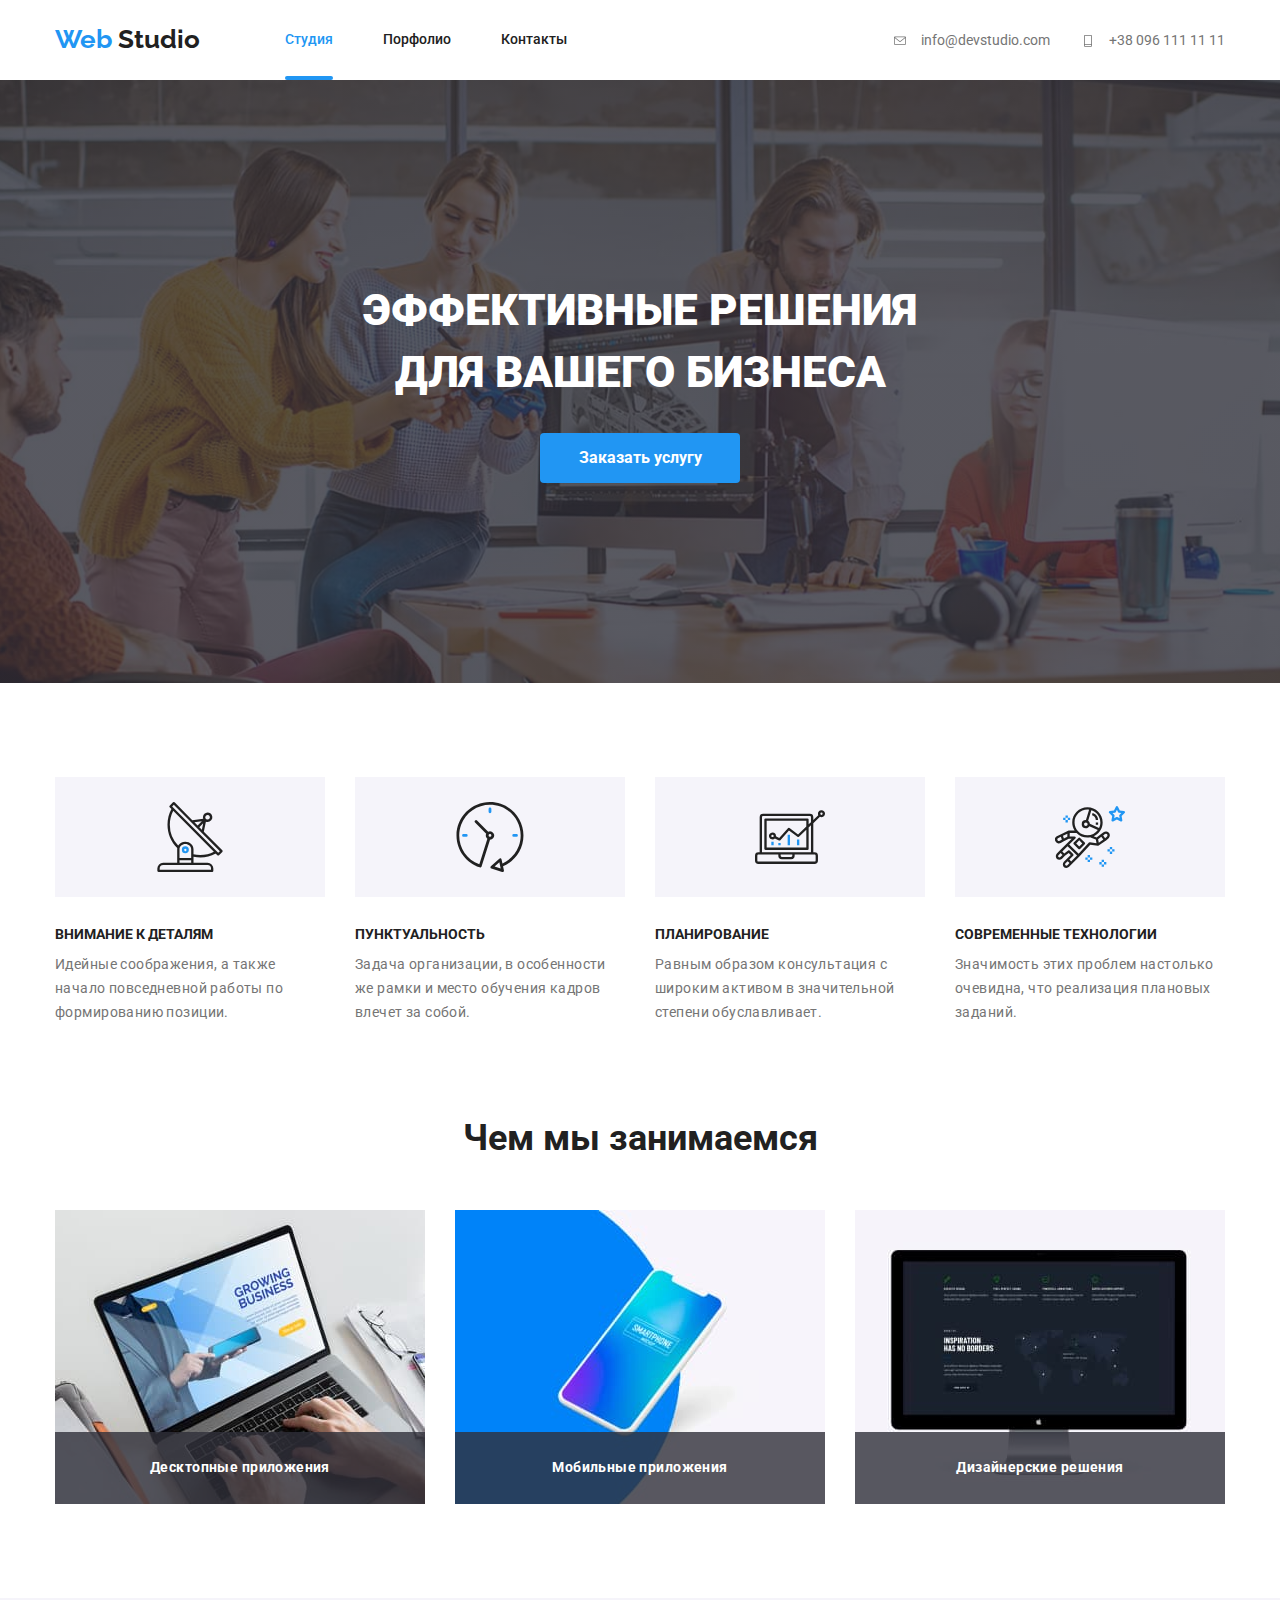
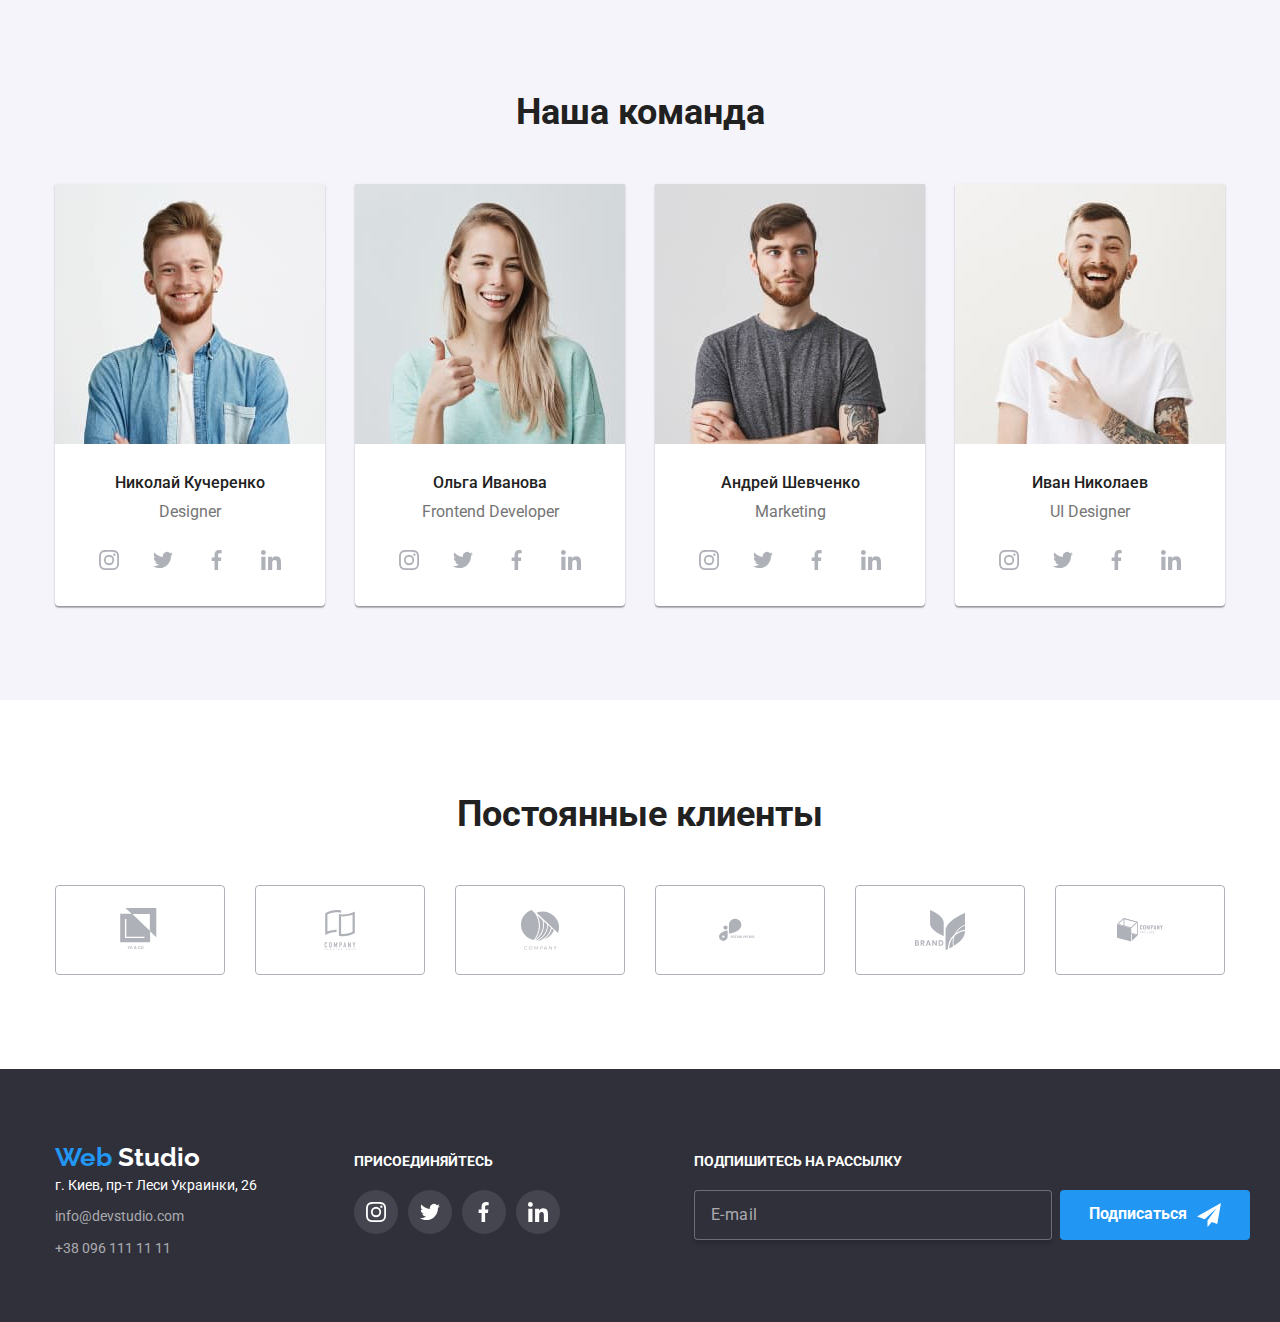
==== commit b2429dfc: "checkbox+z-index" ====
--- a/index.html
+++ b/index.html
@@ -103,12 +103,13 @@
               
                         
             <button type="submit" class="form-button">Отправить</button>
-            <button data-modal-close class="form-button-close">
+            <div>
+            <button data-modal-close class="form-close">
               <svg  class="form-icon-close" width="30px" height="30px">
                 <use href="./image/form-icon-sprites_l.svg#icon-ico-close"></use>
               </svg>
             </button>
-           
+          </div>
           </form>
           </div>
         </div>
@@ -496,7 +497,7 @@
            <form action="/">
             <div class="footer-form" >
             <div class="footer-mailing">
-            <b class="footer-title">Подпишитесь на рассылку</b>
+            <label for="mailing" class="footer-title">Подпишитесь на рассылку</label>
               <input class="footer-input" type="text" name="mailing"  id="mailing" value="E-mail" />
               <!--<label for="mailing" class="footer-label">E-mail</label>-->
             </div>
--- a/css/styles.css
+++ b/css/styles.css
@@ -347,22 +347,23 @@
   
 }  
 .footer-input {
- padding-left: 16px;
- padding-top: 16px;
- padding-bottom: 16px;
+  padding-left: 16px;
+  padding-top: 16px;
+  padding-bottom: 16px;
   width: 358px;
   height: 50px;
   border: 1px solid rgba(255, 255, 255, 0.3);
-box-sizing: border-box;
-box-shadow: 0px 4px 4px rgba(0, 0, 0, 0.15);
-border-radius: 4px;
-background: #2F303A;
-font-style: normal;
-font-weight: 400;
-font-size: 16px;
-line-height: 1.25;
-letter-spacing: 0.03em;
-color: rgba(255, 255, 255, 0.6);
+  box-shadow: 0px 4px 4px rgba(0, 0, 0, 0.15);
+  border-radius: 4px;
+  background: #2F303A;
+  font-style: normal;
+  font-weight: 400;
+  font-size: 16px;
+  line-height: 1.25;
+  letter-spacing: 0.03em;
+  color: rgba(255, 255, 255, 0.6);
+  box-sizing: border-box;
+  outline: none
 }
 .footer-mailing {
   display: block;
@@ -651,6 +652,7 @@
   }
 .backdrop {
   position: fixed;
+  z-index: 1;
   top: 0;
   left: 0;
   width: 100%;
@@ -665,7 +667,7 @@
   position: absolute;
   top: 50%;
   left: 50%;
-  transform: translate(-50%, -50%) scale(1.25);
+  transform: translate(-50%, -50%);
   
 
   min-width: 528px;
@@ -719,6 +721,7 @@
   border-radius: 4px;
   outline: 1px solid var(--accent-color);
   transition: var(--transition-timing-function);
+  cursor: pointer;
 }
 
 .form-field label {
@@ -768,6 +771,7 @@
   transform: translateY(10%);
 
 }
+
 .comment {
   height: 120px;
   padding: 12px 16px;
@@ -827,6 +831,8 @@
 }
 .form-icon-ckeckbox {
   display: block;
+  top: 2px;
+  left: 8px;
   width: 16px;
   height: 16px;
   border: 3px solid var(--title-text-color);
@@ -857,7 +863,7 @@
   
   color: var(--primary-text-color0);
 }  
-.form-button-close {
+.form-close {
   display: flex;
   align-items: center;
   justify-content: center;
